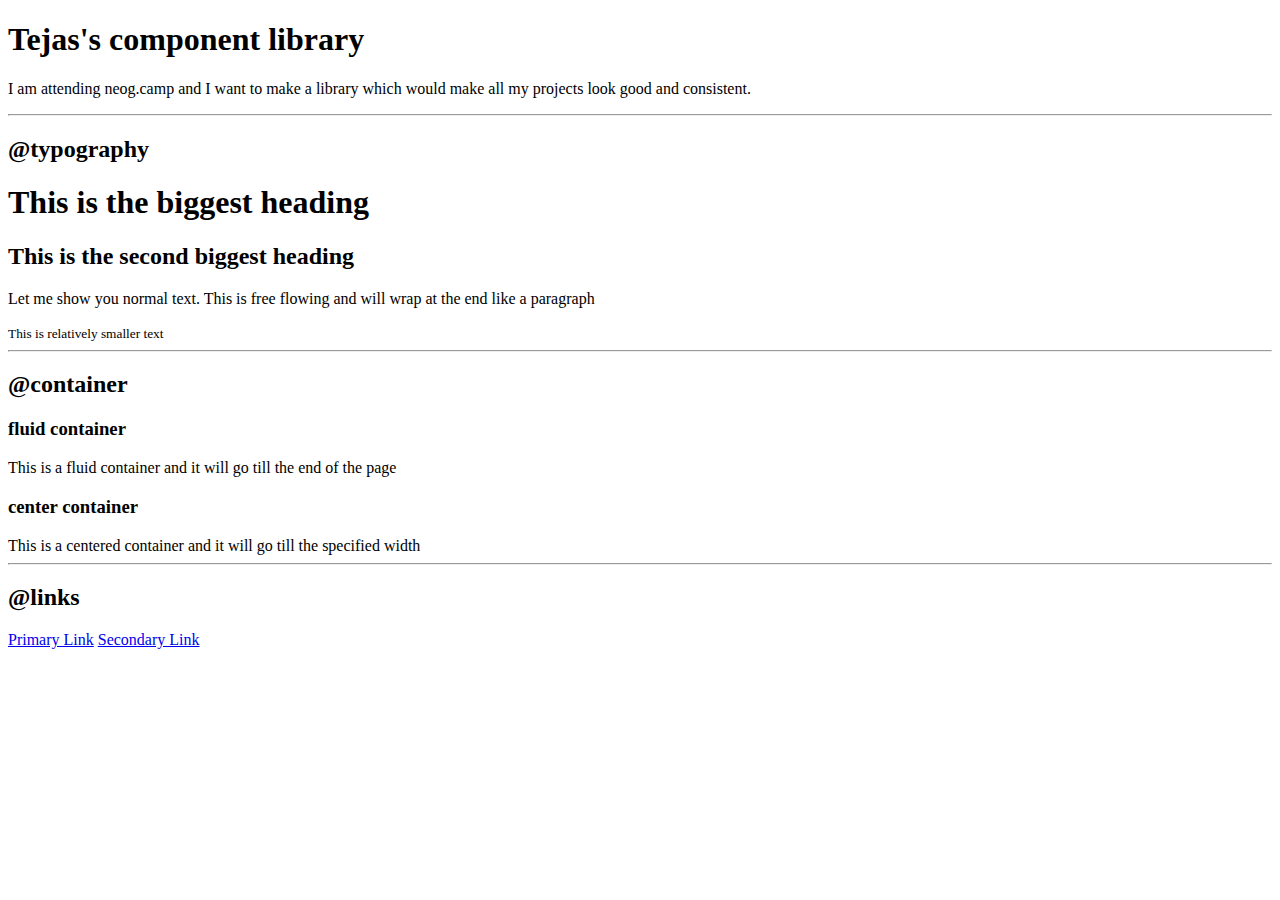
==== index.html @ f611b795 "upto links" ====
<!DOCTYPE html>
<html lang="en">
<head>
    <meta charset="UTF-8">
    <meta http-equiv="X-UA-Compatible" content="IE=edge">
    <meta name="viewport" content="width=device-width, initial-scale=1.0">
    <title>Component Library</title>
   
</head>
<body>
    <h1> Tejas's component library</h1>
    <P>I am attending neog.camp and I want to make a library which would make all my projects look good and consistent.</P>
    
    <hr>

    <h2>@typography</h2>

    <h1>This is the biggest heading</h1>
    <h2>This is the second biggest heading</h2>
    <p>Let me show you normal text. This is free flowing and will wrap at the end like a paragraph</p>
    
    <small>This is relatively smaller text</small>

    <hr>

    <h2>@container</h2>

    <h3>fluid container</h3>
     <div>This  is a fluid container and it will go till the end of the page</div>

     <h3>center container</h3>
     <div>This is a centered container and it will go till the specified width</div>

     <hr>

     <h2>@links</h2>

     <a href="/">Primary Link</a>
     <a href="/">Secondary Link</a>
    
    
</body>
</html>
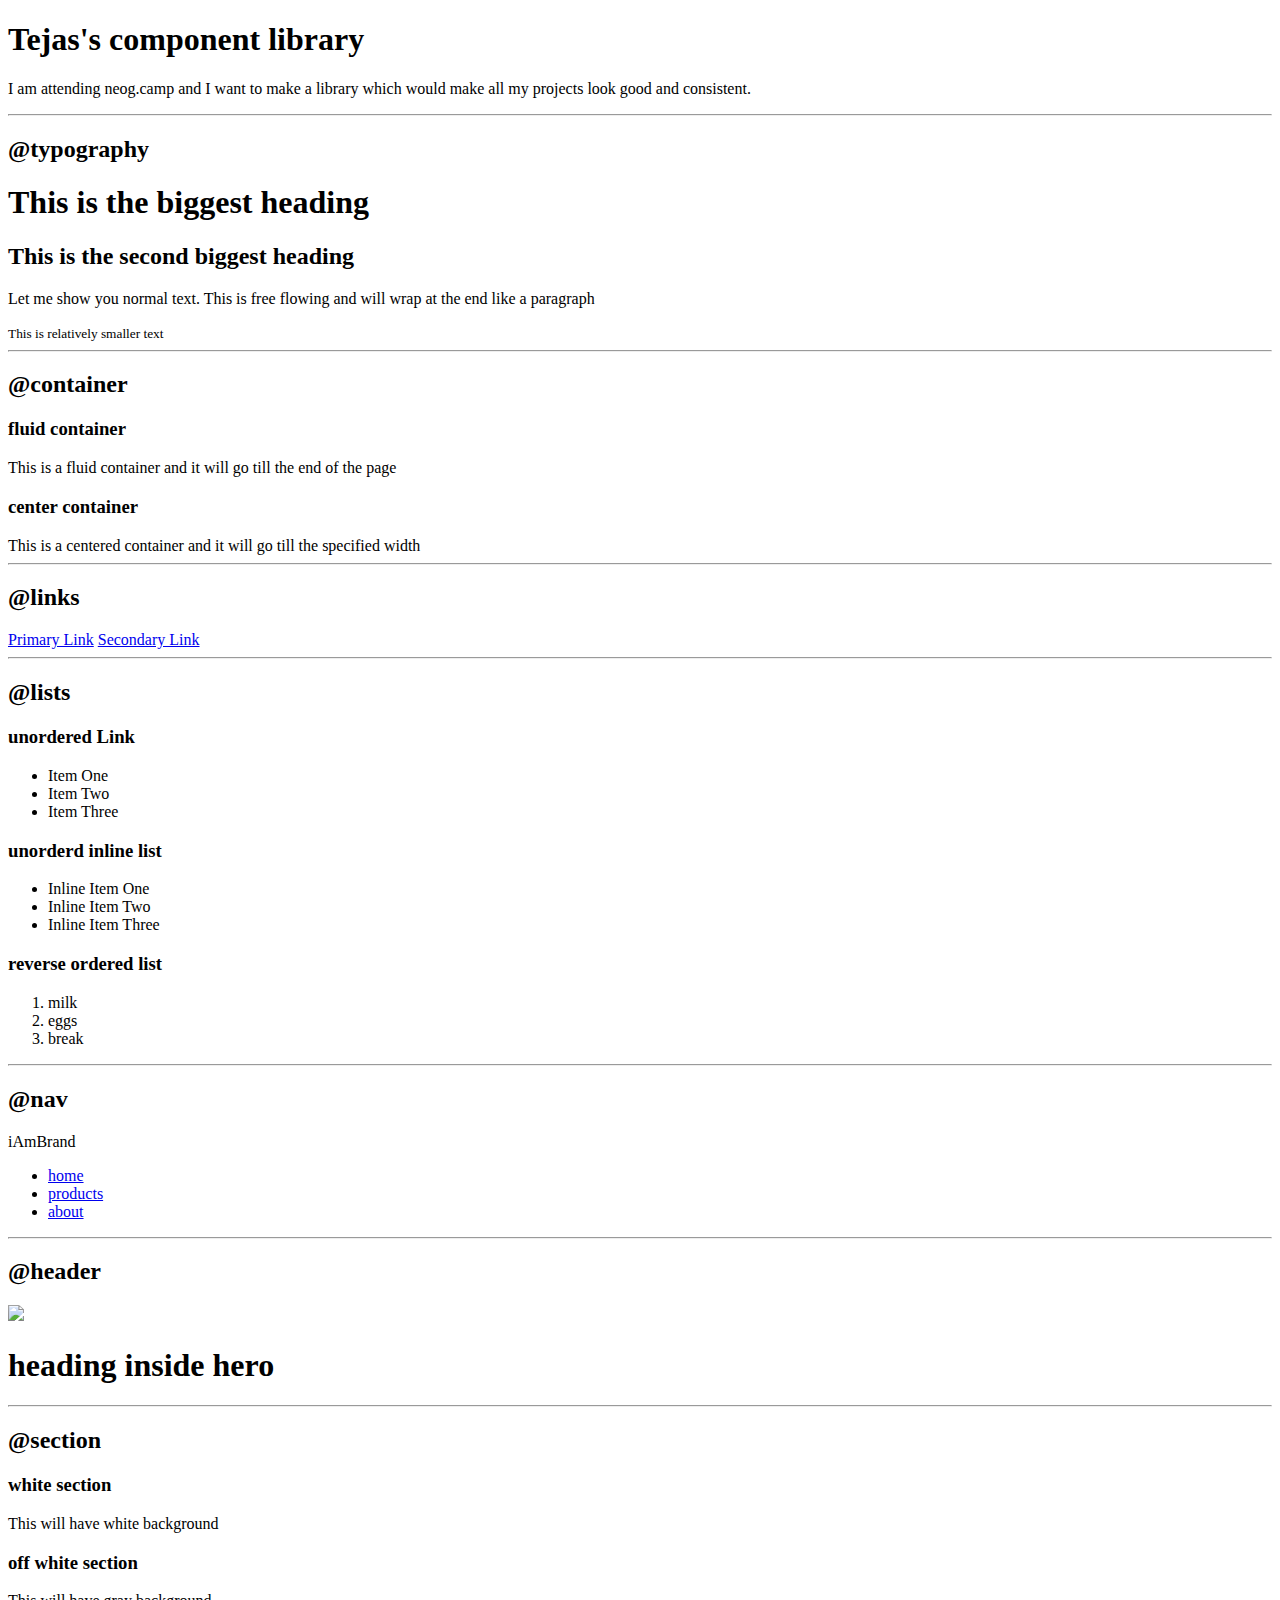
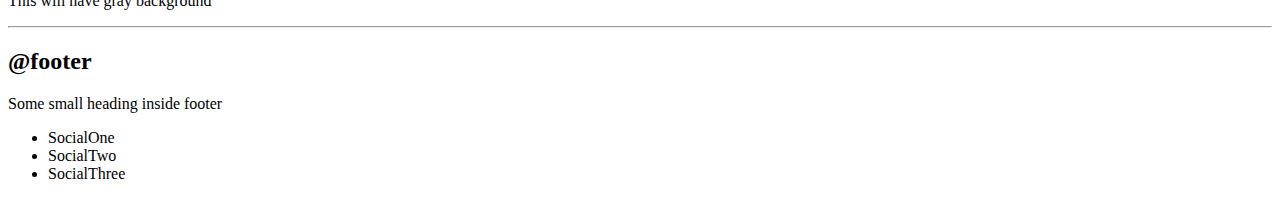
==== commit a6e9e009: "section and footer" ====
--- a/index.html
+++ b/index.html
@@ -38,6 +38,95 @@
      <a href="/">Primary Link</a>
      <a href="/">Secondary Link</a>
     
-    
+     <hr>
+
+     <h2>@lists</h2>
+
+     <h3>unordered Link</h3>
+
+     <ul>
+         <li>Item One</li>
+         <li>Item Two</li>
+         <li>Item Three</li>
+         
+
+     </ul>
+
+     <h3>unorderd inline list</h3>
+
+     <ul>
+        <li>Inline Item One</li>
+        <li>Inline Item Two</li>
+        <li>Inline Item Three</li>
+     </ul>
+
+     <h3>reverse ordered list</h3>
+
+     <ol>
+         <li>milk</li>
+         <li>eggs</li>
+         <li>break</li>
+     </ol>
+
+     <hr>
+
+     <h2>@nav</h2>
+
+     <nav>
+         <div> iAmBrand</div>
+         <ul>
+             <li>
+                 <a href="/">home</a>
+             </li>
+             <li>
+                 <a href="/">products </a>
+             </li>
+             <li>
+                 <a href="/">about </a>
+             </li>
+         </ul>
+     </nav>
+
+     <hr>
+
+     <h2>@header</h2>
+
+     <header>
+         <img src="images/hero.svg"/>
+         <h1>heading inside hero</h1>
+     </header>
+
+     <hr>
+
+     <h2>@section</h2>
+     <section>
+         <h3> white section</h3>
+         <p>This will have white background</p>
+     </section>
+
+     <section>
+         <h3>off white section</h3>
+         <p>This will have gray background</p>
+     </section>
+
+     <hr>
+
+     <h2>@footer</h2>
+
+     <footer>
+         <div>Some small heading inside footer</div>
+         <ul>
+             <li>SocialOne</li>
+             <li>SocialTwo</li>
+             <li>SocialThree</li>
+         </ul>
+     </footer>
+
+
+
+
+
+ 
+
 </body>
 </html>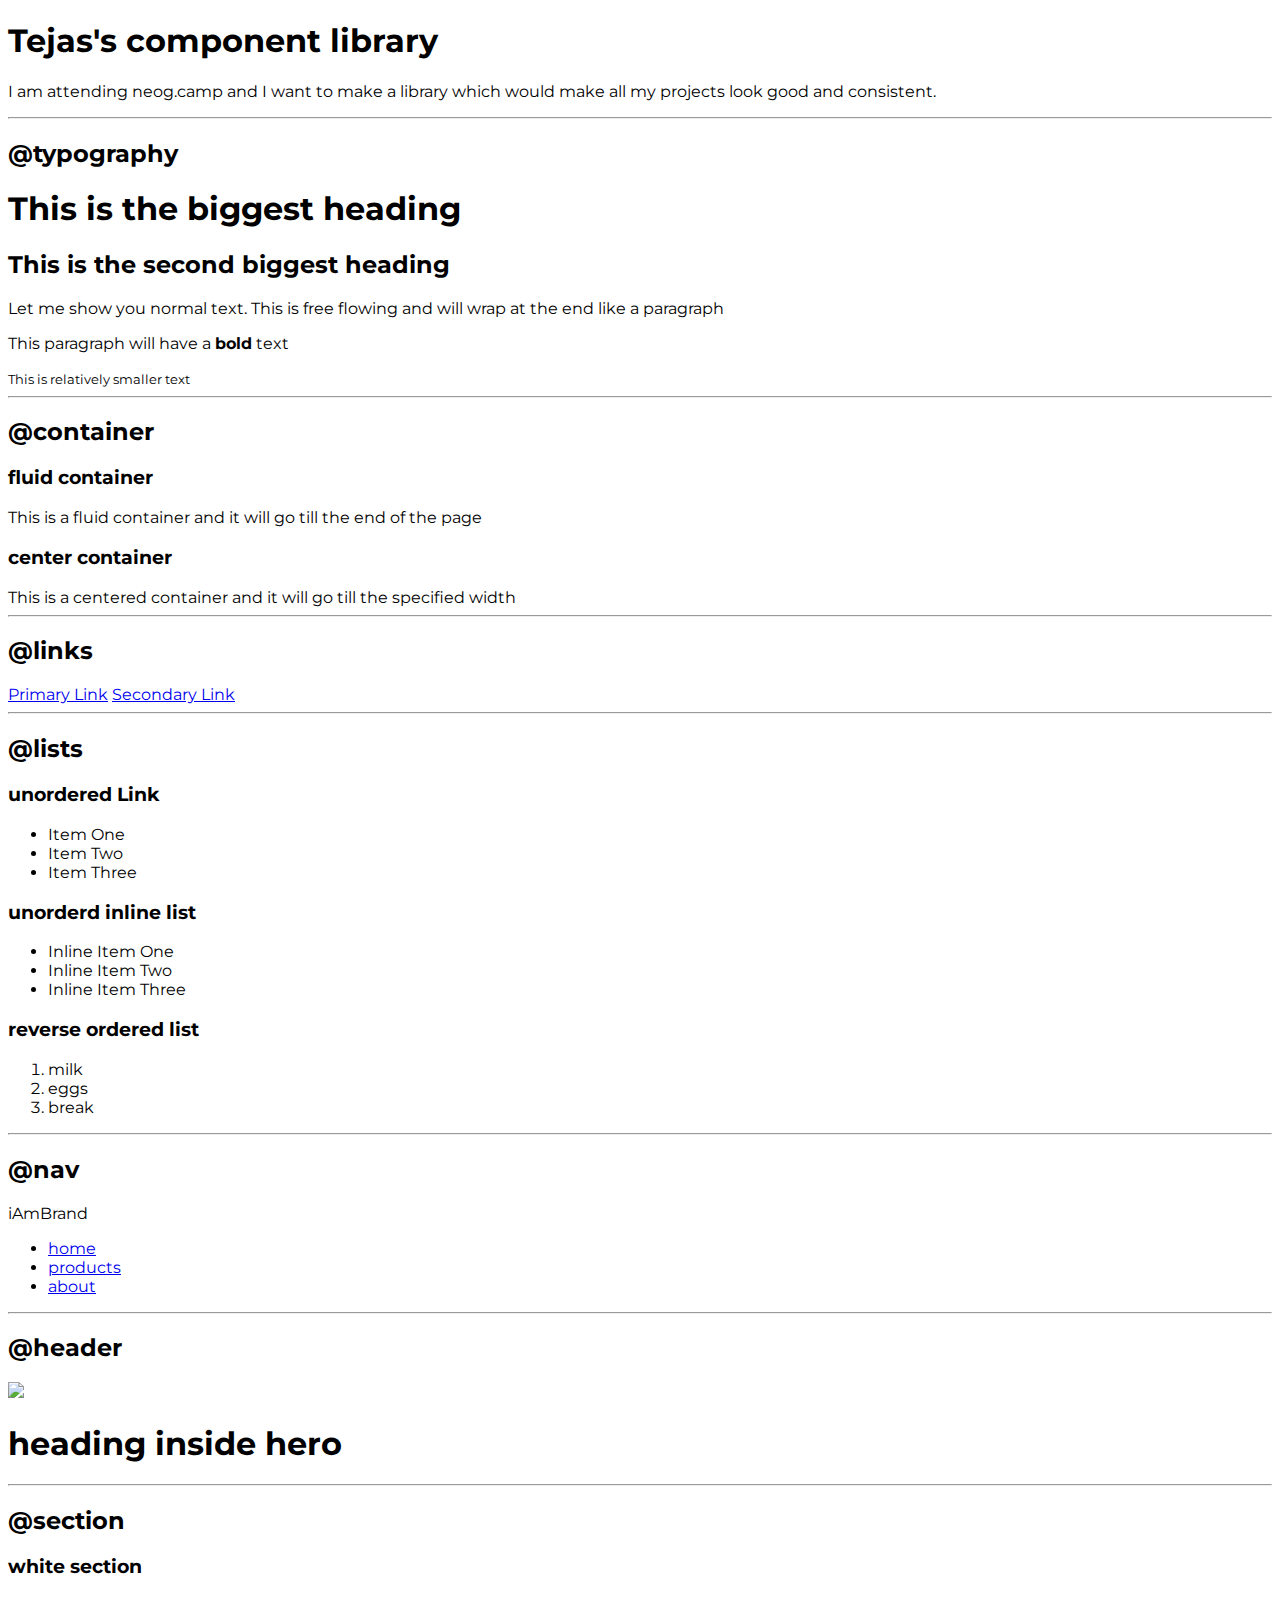
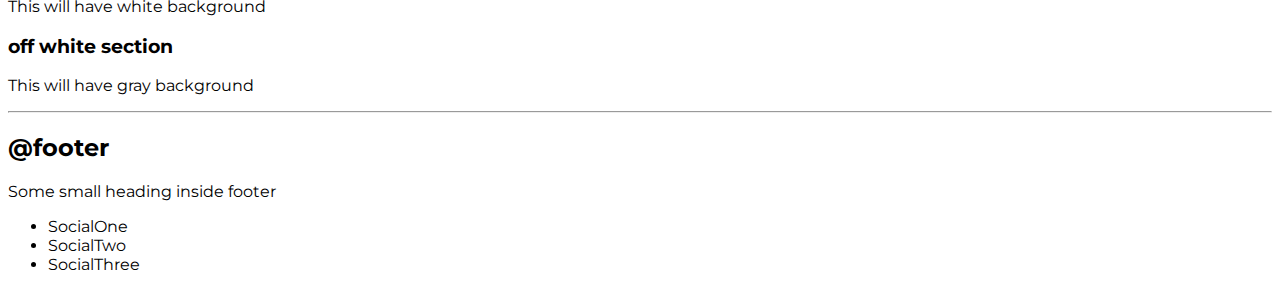
==== commit 98e79ca2: "typography" ====
--- a/index.html
+++ b/index.html
@@ -5,6 +5,8 @@
     <meta http-equiv="X-UA-Compatible" content="IE=edge">
     <meta name="viewport" content="width=device-width, initial-scale=1.0">
     <title>Component Library</title>
+
+    <link href="styles.css" rel="stylesheet"/>
    
 </head>
 <body>
@@ -18,6 +20,8 @@
     <h1>This is the biggest heading</h1>
     <h2>This is the second biggest heading</h2>
     <p>Let me show you normal text. This is free flowing and will wrap at the end like a paragraph</p>
+    <p>This paragraph will have a 
+        <strong>bold</strong> text </p>
     
     <small>This is relatively smaller text</small>
 
--- a/styles.css
+++ b/styles.css
@@ -0,0 +1,5 @@
+@import url('https://fonts.googleapis.com/css2?family=Montserrat:wght@400;700&display=swap');
+
+body {
+    font-family: 'Montserrat', sans-serif;
+}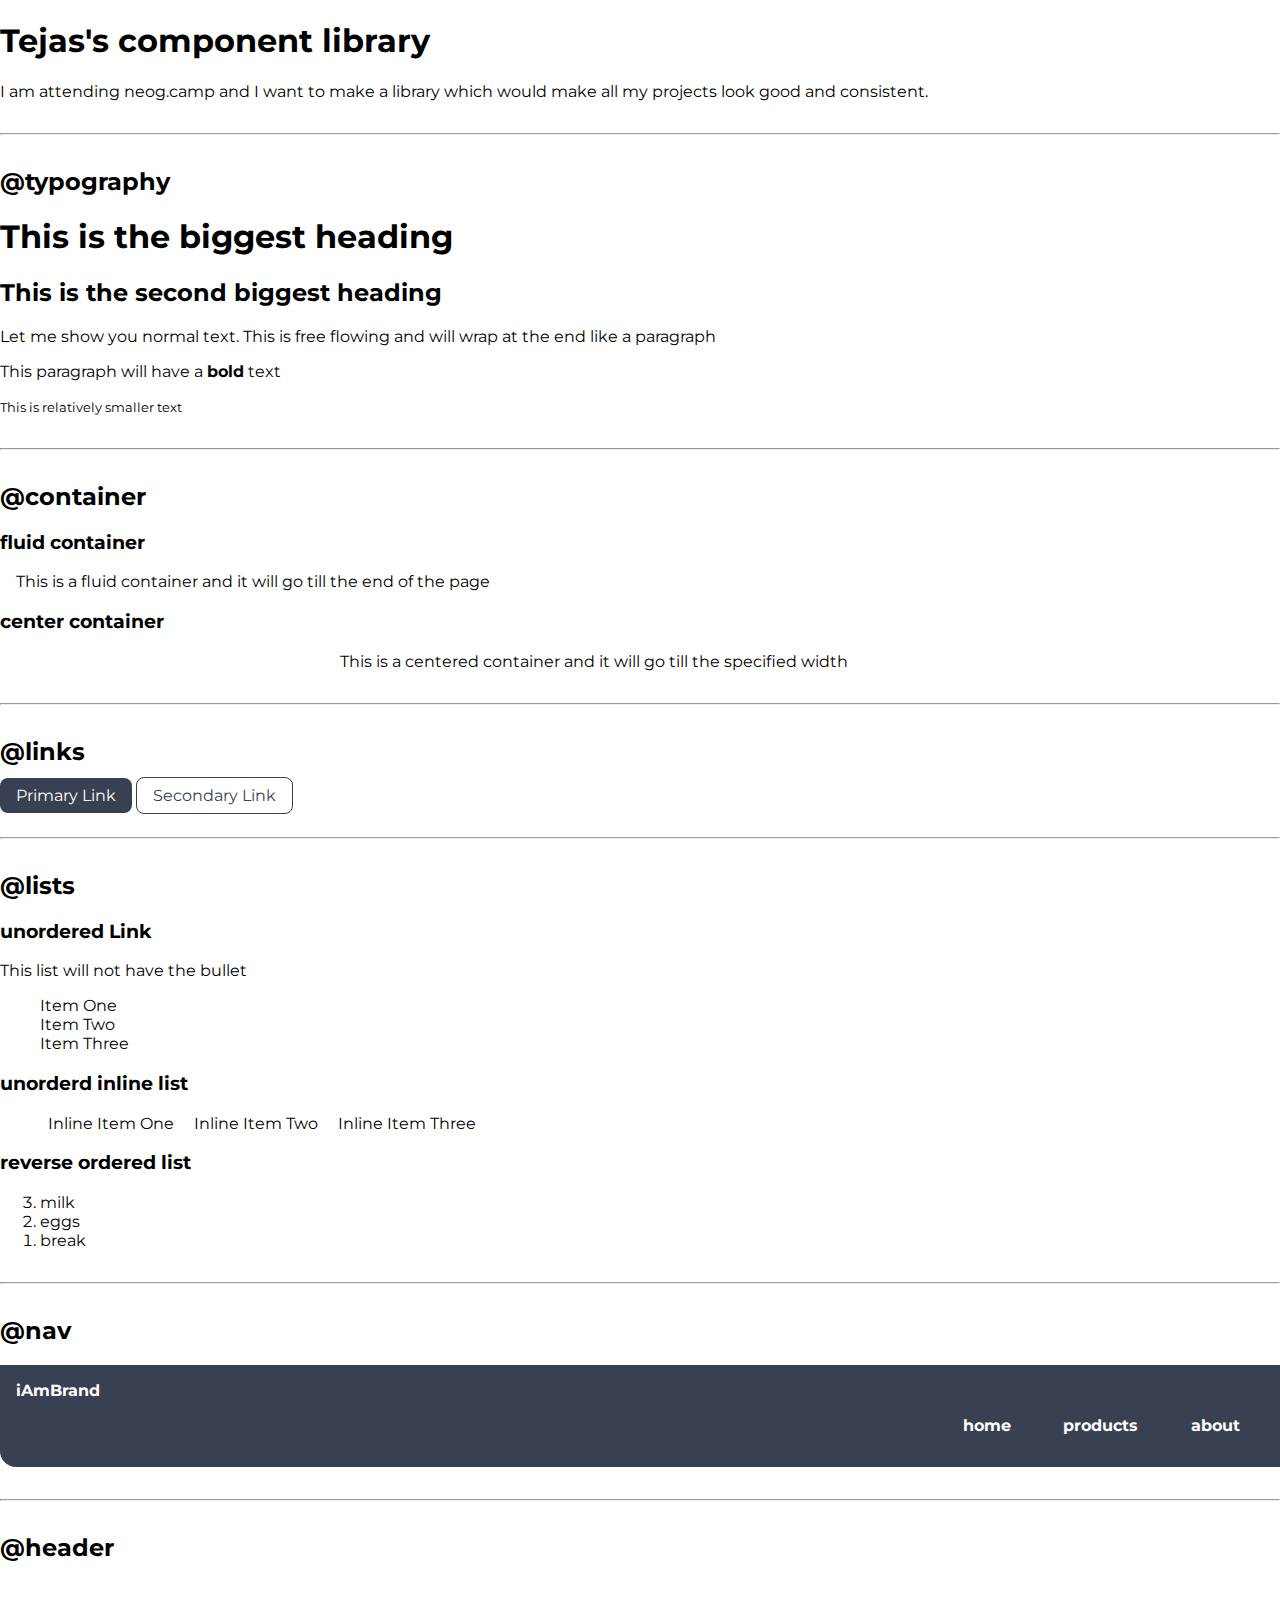
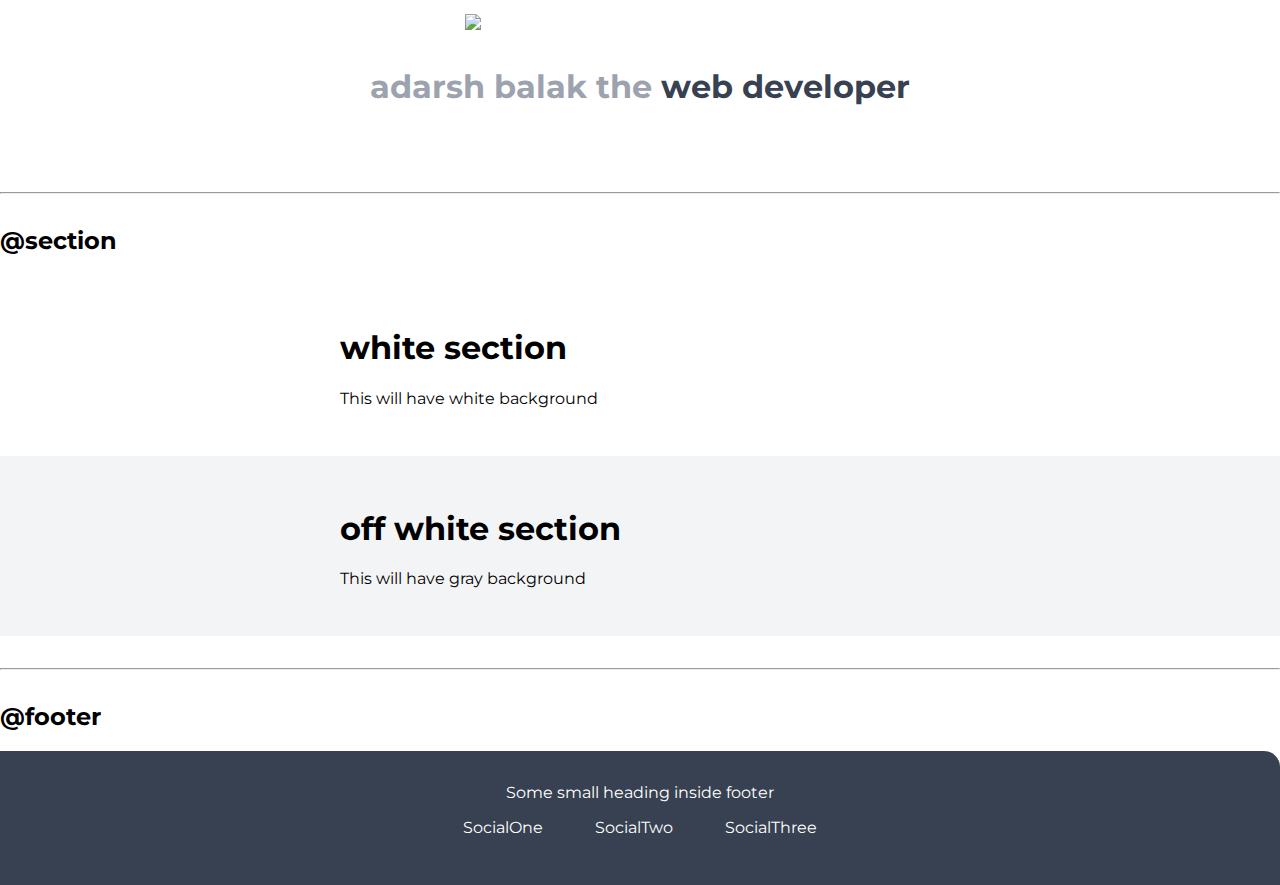
==== commit d5b0f588: "section and footer" ====
--- a/index.html
+++ b/index.html
@@ -30,25 +30,28 @@
     <h2>@container</h2>
 
     <h3>fluid container</h3>
-     <div>This  is a fluid container and it will go till the end of the page</div>
+     <div class="container" >This  is a fluid container and it will go till the end of the page</div>
 
      <h3>center container</h3>
-     <div>This is a centered container and it will go till the specified width</div>
+     <div class="container container-center" > This is a centered container and it will go till the specified width</div>
 
      <hr>
 
      <h2>@links</h2>
 
-     <a href="/">Primary Link</a>
-     <a href="/">Secondary Link</a>
+     <a class="link link-primary"
+      href="/">Primary Link</a>
+     <a class="link link-secondary"
+     href="/">Secondary Link</a>
     
      <hr>
 
      <h2>@lists</h2>
 
      <h3>unordered Link</h3>
+     <p>This list will not have the bullet</p>
 
-     <ul>
+     <ul class="list-non-bullet"> 
          <li>Item One</li>
          <li>Item Two</li>
          <li>Item Three</li>
@@ -58,15 +61,15 @@
 
      <h3>unorderd inline list</h3>
 
-     <ul>
-        <li>Inline Item One</li>
-        <li>Inline Item Two</li>
-        <li>Inline Item Three</li>
+     <ul class="list-non-bullet">
+        <li class="list-item-inline">Inline Item One</li>
+        <li class="list-item-inline">Inline Item Two</li>
+        <li class="list-item-inline">Inline Item Three</li>
      </ul>
 
      <h3>reverse ordered list</h3>
 
-     <ol>
+     <ol reversed>
          <li>milk</li>
          <li>eggs</li>
          <li>break</li>
@@ -76,18 +79,25 @@
 
      <h2>@nav</h2>
 
-     <nav>
-         <div> iAmBrand</div>
-         <ul>
-             <li>
-                 <a href="/">home</a>
+     <nav class="navigation container">
+
+         <div class="nav-brand">iAmBrand</div>
+
+         <ul class="list-non-bullet nav-pills ">
+            
+
+             <li class="list-item-inline">
+                 <a class="link link-active" href="/">home</a>
              </li>
-             <li>
-                 <a href="/">products </a>
+
+             <li class="list-item-inline">
+                 <a class="link link-active" href="/">products </a>
              </li>
-             <li>
-                 <a href="/">about </a>
+
+             <li class="list-item-inline">
+                 <a class="link link-active" href="/">about </a>
              </li>
+
          </ul>
      </nav>
 
@@ -95,34 +105,64 @@
 
      <h2>@header</h2>
 
-     <header>
-         <img src="images/hero.svg"/>
-         <h1>heading inside hero</h1>
+     <header class="hero">
+         <img class="hero-img" src="images/hero.svg"/>
+         <h1 class="hero-heading">adarsh balak 
+             the  <span class="heading-inverted">
+                 web developer</span>  </h1>
      </header>
 
      <hr>
 
      <h2>@section</h2>
-     <section>
-         <h3> white section</h3>
-         <p>This will have white background</p>
+     <section class="section">
+         <div class="container 
+         container-center"> <h1> white section</h1>
+         <p>This will have white background</p> 
+        </div>
+         
      </section>
 
-     <section>
-         <h3>off white section</h3>
+     <section class="section ow ">
+         <div class="container 
+         container-center"> <h1>off white section</h1>
          <p>This will have gray background</p>
+        </div>
+         
      </section>
 
      <hr>
 
      <h2>@footer</h2>
 
-     <footer>
-         <div>Some small heading inside footer</div>
-         <ul>
-             <li>SocialOne</li>
-             <li>SocialTwo</li>
-             <li>SocialThree</li>
+     <footer class="footer">
+         <div class="footer-header">Some small heading inside footer
+         </div>
+         <ul class="social-link list-non-bullet">
+            <li class="list-item-inline">
+                 <a class="link"
+                  href="/"> 
+                     SocialOne
+                 </a>
+
+            </li>
+
+             <li class="list-item-inline">
+                 <a class="link" 
+                 href="/"> 
+                SocialTwo
+            </a>
+
+            </li>
+
+             <li class="list-item-inline">
+                 <a class="link" 
+                 href="/"> 
+                SocialThree
+            </a>
+
+            </li>
+
          </ul>
      </footer>
 
--- a/styles.css
+++ b/styles.css
@@ -1,5 +1,129 @@
 @import url('https://fonts.googleapis.com/css2?family=Montserrat:wght@400;700&display=swap');
+
+:root {
+    --primary-colour: #374151;
+    --off-white: #F3F4F6;
+    --dark-gray: #9CA3AF;
+}
 
 body {
     font-family: 'Montserrat', sans-serif;
+    margin: 0px;
+}
+
+hr{
+    margin: 2rem 0rem;
+}
+
+
+.container{
+    padding:0rem 1rem;
+}
+
+.container-center {
+    max-width: 600px;
+    margin: auto;
+}
+
+.link {
+    text-decoration: none;
+    padding: 0.5rem 1rem;
+}
+
+.link-primary {
+    background-color: var(--primary-colour);
+    border-radius: 0.5rem;
+    color: white;
+}
+.link-secondary{
+    color: var(--primary-colour);
+    border-radius: 0.5rem;
+    border: 1px solid var(--primary-colour); 
+}
+
+.list-non-bullet {
+
+    list-style: none;
+}
+   
+.list-item-inline{
+    display: inline;
+    padding: 0rem 0.5rem;
+}
+
+.navigation {
+    background-color: var(--primary-colour);
+    color: white;
+    padding: 1rem;
+    border-bottom-left-radius: 1rem;
+
+}
+
+.navigation .nav-brand{
+    font-weight: bold;
+    
+}
+
+.navigation .nav-pills{
+    text-align: right;
+}
+.navigation .link {
+    color:white;
+
+
+}
+.navigation .link-active {
+    font-weight: bold;
+}
+
+.hero{
+    padding: 2rem;
+
+}
+.hero .hero-img {
+max-width: 350px;
+display: block;
+margin: auto;
+}
+
+.hero .hero-heading{
+    text-align: center;
+    padding-top: 1rem;
+    color: var(--dark-gray);
+}
+.hero .hero-heading .heading-inverted {
+    color: var(--primary-colour);
+
+}
+.section{
+    padding: 2rem;
+}
+
+
+}
+.section h1 {
+    text-align: center;
+    
+
+}
+
+.ow {
+    background-color: var(--off-white);
+}
+
+.footer{
+background-color: var(--primary-colour);
+padding: 2rem 1rem;
+text-align: center;
+color: white;
+border-top-right-radius: 1rem;
+
+}
+  
+.footer .link{
+    color:white;
+}
+
+.footer ul{
+    padding-inline-start: 0px;
 }